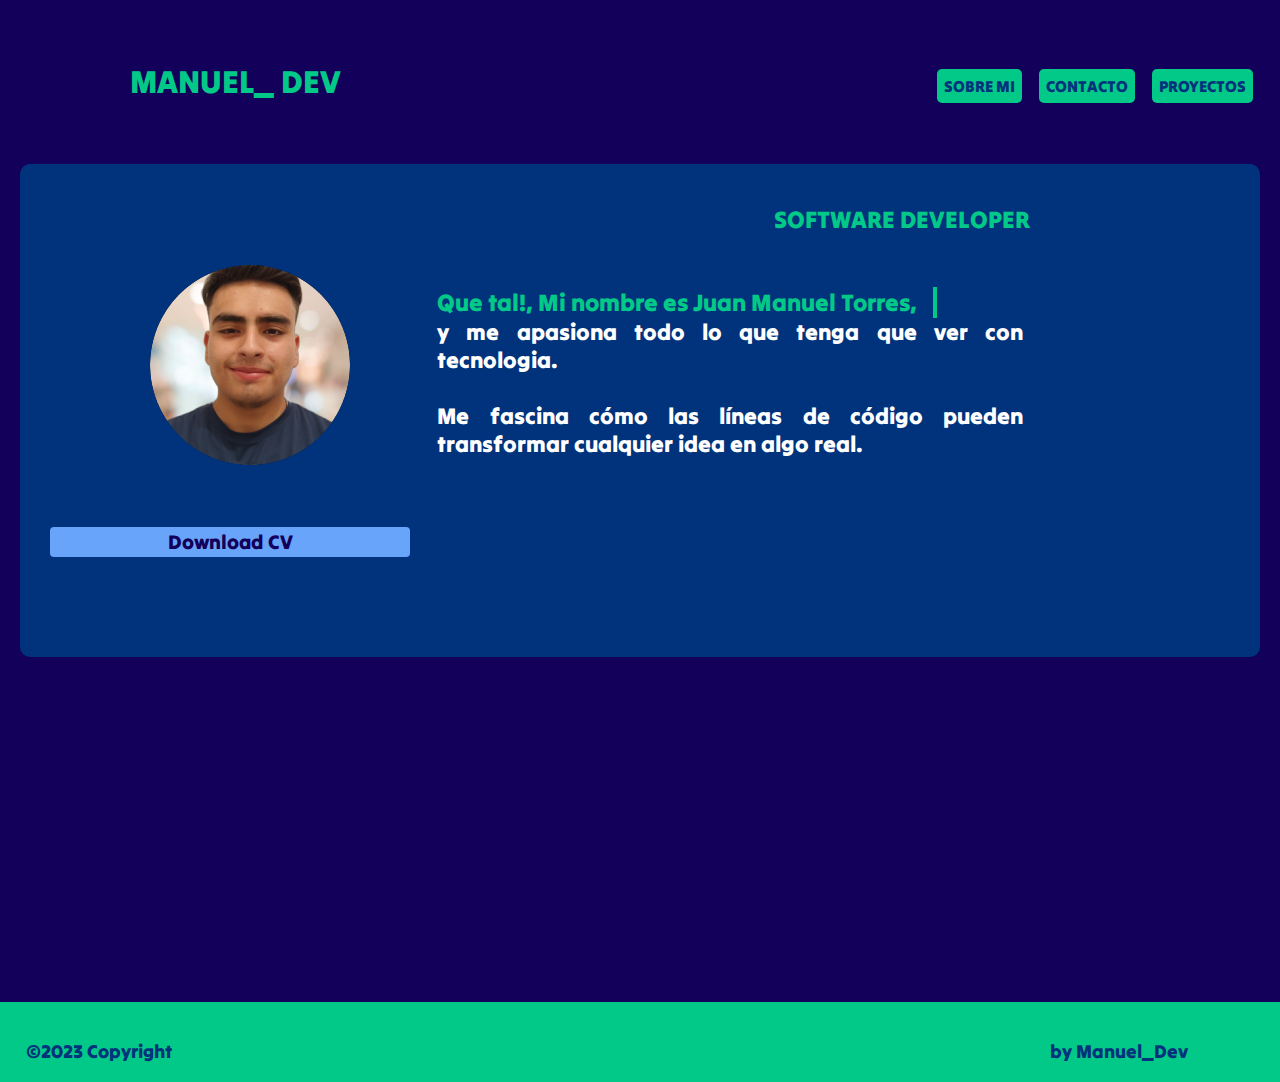
==== index.html @ 0cf20090 "proyecto1_v2 css, html and assets" ====
<!DOCTYPE html>
<html lang="en">

<head>
    <meta charset="UTF-8">
    <meta http-equiv="X-UA-Compatible" content="IE=edge">
    <meta name="viewport" content="width=device-width, initial-scale=1.0">
    <link rel="stylesheet" href="./css/main.css">
    <link rel="shortcut icon" href="#" type="image/x-icon"> <!-- logo-page -->
    <title>ManuelDev</title>
</head>

<body>
    <header>
        <h1 class="titulo">MANUEL_ DEV</h1>
        <nav>        
                <ul>
                    <li><a href="./index.html">SOBRE MI</a> </li>
                    <li><a href="./contacto.html">CONTACTO</a></li>
                    <li><a href="./proyectos.html">PROYECTOS</a></li>
                </ul>

        </nav>
    </header>
    <main>
        <section class="card-conainer-1">
            <h2 class="subtitulo">SOFTWARE DEVELOPER</h2>
            <div class="section-card">
                <div id="cont-img-perfil">
                    <img  id="img-perfil" src="./assets/img/1254profl.jpeg" alt="imagen-perfil">
                </div>
                
                <p id="descript">
                    <span>Que tal!, Mi nombre es Juan Manuel Torres,</span>
    
                    y me apasiona todo lo que tenga que ver con tecnologia.
                    <br><br>
    
                    Me fascina cómo las líneas de código pueden transformar cualquier idea en algo real.
    
                </p>
            </div>
            
           

            <id id="link-cv" role="button"><a href="./assets/docs/cv _jmts.pdf" download="cv_jmts.pdf">Download CV</a></id>


        </section>
    </main>
    <footer>
        
            <h3 id="txt-final">©2023 Copyright</h3>
        
        
            <h3 id="txt-final-2">by Manuel_Dev</h3>
        
    </footer>
</body>

</html>
---- css/main.css ----
@import url('https://fonts.googleapis.com/css2?family=Allerta+Stencil&family=Anton&family=Nunito:wght@200;1000&family=Tilt+Warp&display=swap');

:root {
    --principal: #13005A;
    --secundario: #03C988;
    --terciario: #00337C;
    --txtBlanco: #fff;
    --txtAzul: #00337C;
    --txtSpan: #03C988;

    --fontPrincipal: 'Tilt Warp', cursive;
    --fontSecundario: 'Nunito', sans-serif;
}

* {
    font-family: var(--fontPrincipal);
    background-color: var(--principal);
}

body {
    width: 100%;
    margin: 0;
}

footer {
    position: relative;
    margin-top: 345px;
    width: 98%;
    height: 5em;
    background-color: var(--secundario);
    display: flex;
    flex-direction: row;
    padding-left: 2%;
    
}
.card-conainer-1{
    margin: 20px;
    padding: 20px 10px 100px 30px;
    background-color: var(--terciario);
    border-radius: 10px;
    display: flex;
    flex-direction: column;
}
#txt-final {
    justify-content: space-between;
    align-content: center;
    text-align: left;
    margin-top: 10px;
    padding-top: 10px;
    padding-bottom: 2px;
    margin-bottom: 0;
    color: var(--txtAzul);
    text-align: center;
    background-color: var(--secundario);
    
}
#txt-final-2{
    justify-content: space-between;
    align-content: center;
    text-align: right;
    margin-top: 10px;
    padding-top: 10px;
    padding-left: 70%;
    padding-bottom: 2px;
    margin-bottom: 0;
    color: var(--txtAzul);
    text-align: center;
    background-color: var(--secundario);
    
}

/* estilos index */
header {
    margin-top: 20px;
    margin-left: 30px;
    display: flex;
    justify-content: space-between;
    
}

.titulo {
    color: var(--secundario);
    padding: 20px;
    padding-left: 100px;
    position: relative;
    text-align: left;
}

nav {
    margin-top: 20px;
    padding: 20px;
    padding-left: 100px;
    position: relative;
    text-decoration: none;



}

ul li {
    padding: 3px;
    margin: 4px;
    list-style: none;
    box-sizing: border-box;
    display: inline;

}


li a {
    text-decoration: none;
    background-color: var(--secundario);
    border-radius: 5px;
    padding: 7px;
    color: var(--txtAzul);


}
li a:hover {
    text-decoration: none;
    background-color:var(--terciario);
    color: var(--secundario);
    border-radius: 5px;
    padding: 10px;
    transition: 0.4s;


}


.card-about {
    margin: 20px;
    padding: 20px 10px 100px 30px;
    background-color: var(--terciario);
    border-radius: 10px;
    display: flex;
    flex-direction: column;
}

.subtitulo {
    background-color: var(--terciario);

    color: var(--secundario);
    font-weight: 100;
    text-align: right;
    justify-content: space-between;
    display: inline-block;
    margin-bottom: 20px;
    margin-right: 100px;
    border: 10px;
    padding-right: 120px;


}

.section-card {
    display: flex;
    background-color: var(--terciario);
    padding-left: 90px;
    margin: 10px;
    padding-right: 5px;
    border: 1px;
    width: 873px;
    height: 228px;

}

#descript {
    text-align: justify;
    background-color: var(--terciario);
    color: var(--txtBlanco);
    font-size: 17pt;
    display: inline;
  
}

#descript span {
    background-color: var(--terciario);
    font-size: 18pt;
    color: var(--txtSpan);
    white-space: nowrap;
    border-right: 4px solid;
    display: block;
    width: 31ch;

    animation: typing 2.2s steps(31), blink .5s infinite step-end alternate;
    overflow: hidden;
}
@keyframes typing {
    from {
        width: 0;
    }

}

@keyframes blink {
    50% {
        border-color: transparent;
    }

}

#img-perfil {

    border-radius: 50%;
    height: 200px;


}

#cont-img-perfil {
    background-color: var(--terciario);
    display: inline;
    padding-right: 10%;
}
#link-cv{
    display: flex;
    background-color:#68a5fa;
    border-radius: 4px;
    margin-top:2%;
    width: 30%;
    height: 30px;
    justify-content: center;
    align-items: center;
    align-content: center;
}

#link-cv a{
    display: flex;
    background-color:#68a5fa;
    border-radius: 4px;
    color: var(--principal);
    font-size: 20px;
    text-decoration: none;
}

#link-cv a:hover{
    display: flex;
    background-color:#68a5fa;
    border-radius: 4px;
    width: 40%;
    height: 20px;
    justify-content: center;
    align-items: center;
    align-content: center;
    text-decoration: underline;
    
}

/* estilos contacto */
#img-ldn,
#img-twi,
#img-fb {
    width: 60px;
    height: 58px;
    border-radius: 10px;
}
.buttons-i a{
    background-color: var(--terciario);
    color: var(--txtBlanco);
    text-decoration: none;
    display: block;
}
.buttons-i a:hover{
    color: var(--secundario);
    text-decoration: none;
    display: block;
}
.buttons-i,#btns-c {
    border: none;
    background-color: var(--terciario);
    flex-direction: column;
    justify-content: space-around;
    width: 250px;
    align-content: center;
    margin-top: 20px;
    margin-left: 80px;
    margin-right: 10px;
    margin-bottom: 20px;
    padding: 10px;
}
.card-conainer-1-2{
    margin: 20px;
    padding: 20px 10px 100px 30px;
    background-color: var(--terciario);
    border-radius: 10px;
    display: flex;
}

#img-git{
    width: 60px;
    height: 58px;
    border-radius: 10px;
    background-color: var(--terciario);
    margin: 40px;
    padding-top: 205px;
}
#btn-git{
    width: 250px;
    display: inline-flex;
    flex-direction: column;
    align-content: center;
    justify-content: centers;
    background-color: var(--terciario);
    

}
.buttons-d{
    background-color: var(--terciario);
    margin: 20px 20px 20px 20px;
}
.buttons-d a{
    background-color: var(--terciario);
    color: var(--txtBlanco);
    text-decoration: none;
    display: inline;
    margin:0;
    padding-left: 40px;
}
.buttons-d a:hover{
    color: var(--secundario);
    text-decoration: none;
    display: block;
}
.avatar{
    justify-content:center;
    align-content: center;
    display:inline;
    margin: 20px;
    padding: 2%;
    width: 300px;
    background-color: var(--terciario);
}
#img-avatar{
    width: 400px;
    background-color: var(--terciario);
    padding: 0px;
}

/*Estilos proyectos*/
.wrapper{
    padding-top: 25px;
	padding-left: 5%;
	padding-right: 2%;
	padding-bottom: 1%;
	align-items: center;
	align-content: center;
	justify-content: space-between;
	display: grid;
	grid-template-columns: repeat(3, 1fr);
	grid-gap: 10px;
	border-radius: 10px;
	background-color: #08024d95;
	margin: 40px;
	width: 87%;
}
.card{
    align-content: center;
	justify-content: center;
	transition: box-shadow .3s;
	margin: 30px;
	border-radius: 10px;
	border: 1px solid rgb(255, 255, 255);
	padding: 0;
	box-shadow: 0 0 11px rgba(33, 33, 33, .2);
	transform: perspective(500px) rotateY(0deg);
	width: 300px;
	height: 230px;
}

.card img {
	display: flex;
	width: 300px;
	height: 230px;
	border-radius: 10px;
}
.subt-proy{
    color:var(--txtBlanco);
    margin: 10px;
    padding-left: 35px;
    display: flex;
}
#desc-card{
    color: var(--txtAzul);
    font-size: 11pt;
    text-align: right;
    background-color: #fff;
    border-radius: 5px;
    margin-top: 3.5px;
    margin-bottom: 10px;
    padding: 5px;
    width: auto;
}
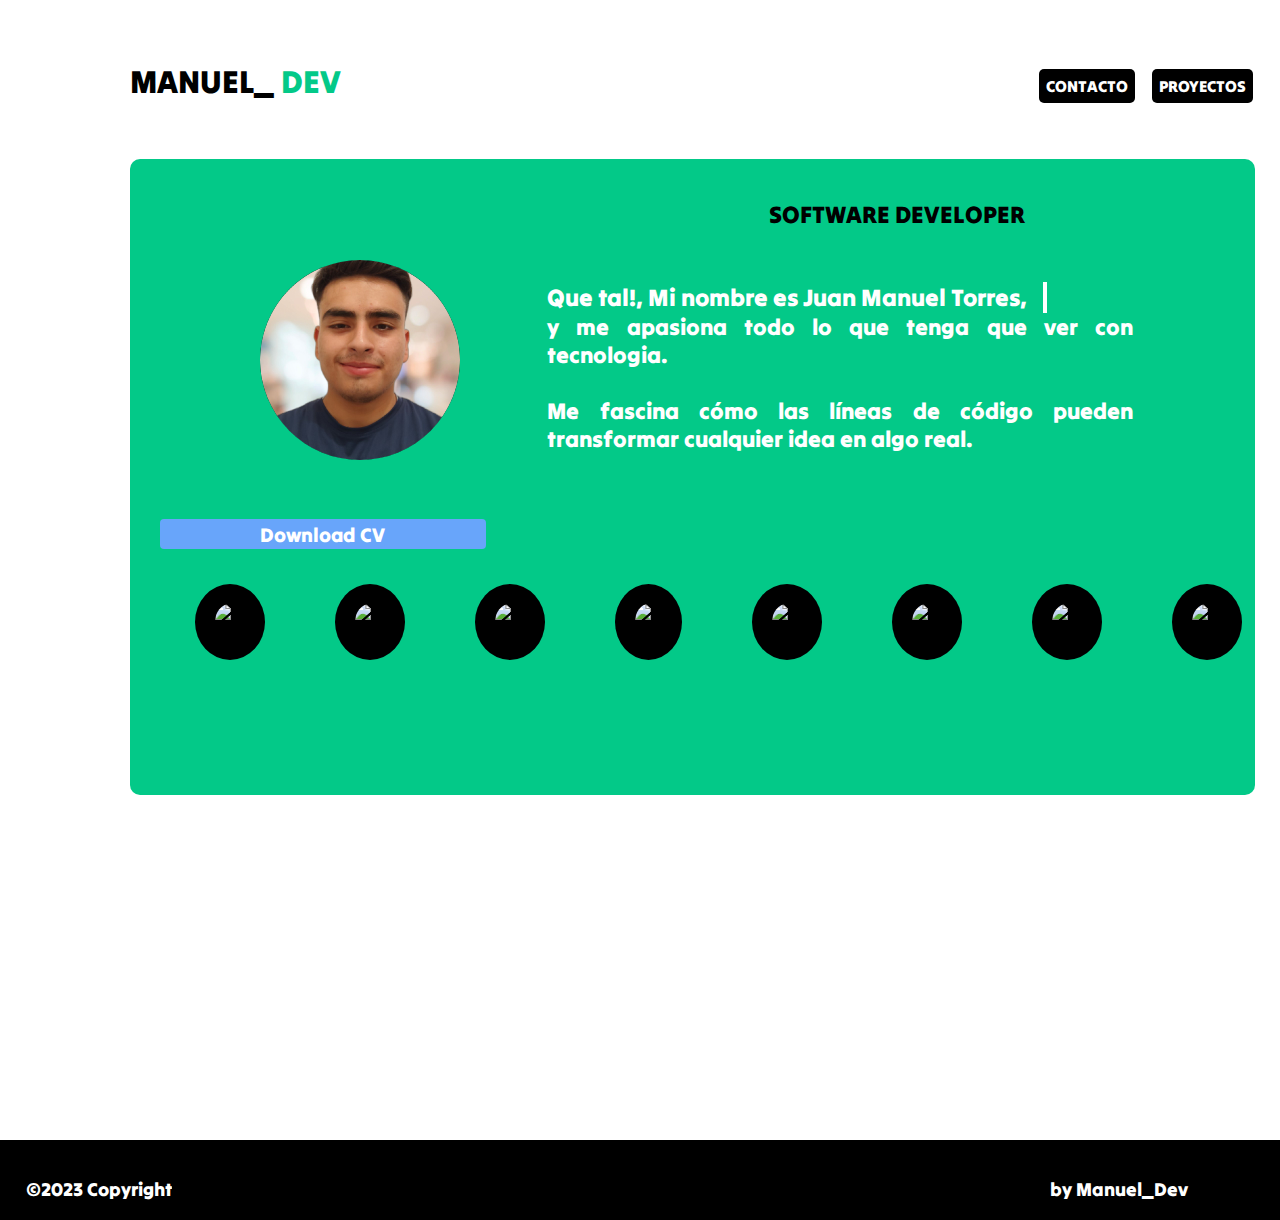
==== commit 57c9fe2a: "cambios en estilos de diseño" ====
--- a/index.html
+++ b/index.html
@@ -12,10 +12,10 @@
 
 <body>
     <header>
-        <h1 class="titulo">MANUEL_ DEV</h1>
+        <h1  class="titulo"><a href="./index.html">MANUEL_ <span>DEV</span></a></h1>
         <nav>        
                 <ul>
-                    <li><a href="./index.html">SOBRE MI</a> </li>
+                    <!-- <li><a href="./index.html">SOBRE MI</a> </li> -->
                     <li><a href="./contacto.html">CONTACTO</a></li>
                     <li><a href="./proyectos.html">PROYECTOS</a></li>
                 </ul>
@@ -43,10 +43,126 @@
             
            
 
-            <id id="link-cv" role="button"><a href="./assets/docs/cv _jmts.pdf" download="cv_jmts.pdf">Download CV</a></id>
+            <id id="link-cv" role="button"><a href="./assets/doc/CV_JMTS01.pdf" download="CV_JMTS01.pdf">Download CV</a></id>
 
 
+            <section>
+                <div class="slider">
+                    <div class="slider-container">
+                        <img class="img-tbl slider-item" src="./assets/img/node-js.webp" alt="Node" >
+                        <img class="img-tbl slider-item" src="./assets/img/React.webp" alt="React" > 
+                        <img class="img-tbl slider-item" src="./assets/img/js.png" alt="JavaScr" >
+                        <img class="img-tbl slider-item" src="./assets/img/java.png" alt="Java" >   
+                        <img class="img-tbl slider-item" src="./assets/img/c++.png" alt="C++" >
+                        <img class="img-tbl slider-item" src="./assets/img/MYSQL.png" alt="Mysql" >  
+                        <img class="img-tbl slider-item" src="./assets/img/linux-256.webp" alt="Linux" > 
+                        <img class="img-tbl slider-item" src="./assets/img/micsfWin.webp" alt="Windows" >  
+                        <img class="img-tbl slider-item" src="./assets/img/githubb.png" alt="GitHub" > 
+                        <img class="img-tbl slider-item" src="./assets/img/html.png" alt="Html" >  
+                        <img class="img-tbl slider-item" src="./assets/img/css.png" alt="css" > 
+                        <img class="img-tbl slider-item" src="./assets/img/sass.png" alt="sass" > 
+                        <img class="img-tbl slider-item" src="./assets/img/tailw.png" alt="tailwind" >
+                        <img class="img-tbl slider-item" src="./assets/img/bosstr.png" alt="boostrap" > 
+                        <img class="img-tbl slider-item" src="./assets/img/bash.png" alt="bash" > 
+
+                        <!-- repeat img to bucle -->
+                        <img class="img-tbl slider-item" src="./assets/img/node-js.webp" alt="Node" >
+                        <img class="img-tbl slider-item" src="./assets/img/React.webp" alt="React" > 
+                        <img class="img-tbl slider-item" src="./assets/img/js.png" alt="JavaScr" >
+                        <img class="img-tbl slider-item" src="./assets/img/java.png" alt="Java" >   
+                        <img class="img-tbl slider-item" src="./assets/img/c++.png" alt="C++" >
+                        <img class="img-tbl slider-item" src="./assets/img/MYSQL.png" alt="Mysql" >  
+                        <img class="img-tbl slider-item" src="./assets/img/linux-256.webp" alt="Linux" > 
+                        <img class="img-tbl slider-item" src="./assets/img/micsfWin.webp" alt="Windows" >  
+                        <img class="img-tbl slider-item" src="./assets/img/githubb.png" alt="GitHub" > 
+                        <img class="img-tbl slider-item" src="./assets/img/html.png" alt="Html" >  
+                        <img class="img-tbl slider-item" src="./assets/img/css.png" alt="css" > 
+                        <img class="img-tbl slider-item" src="./assets/img/sass.png" alt="sass" > 
+                        <img class="img-tbl slider-item" src="./assets/img/tailw.png" alt="tailwind" >
+                        <img class="img-tbl slider-item" src="./assets/img/bosstr.png" alt="boostrap" > 
+                        <img class="img-tbl slider-item" src="./assets/img/bash.png" alt="bash" > 
+
+                        <!-- repeat img to bucle -->
+                        <img class="img-tbl slider-item" src="./assets/img/node-js.webp" alt="Node" >
+                        <img class="img-tbl slider-item" src="./assets/img/React.webp" alt="React" > 
+                        <img class="img-tbl slider-item" src="./assets/img/js.png" alt="JavaScr" >
+                        <img class="img-tbl slider-item" src="./assets/img/java.png" alt="Java" >   
+                        <img class="img-tbl slider-item" src="./assets/img/c++.png" alt="C++" >
+                        <img class="img-tbl slider-item" src="./assets/img/MYSQL.png" alt="Mysql" >  
+                        <img class="img-tbl slider-item" src="./assets/img/linux-256.webp" alt="Linux" > 
+                        <img class="img-tbl slider-item" src="./assets/img/micsfWin.webp" alt="Windows" >  
+                        <img class="img-tbl slider-item" src="./assets/img/githubb.png" alt="GitHub" > 
+                        <img class="img-tbl slider-item" src="./assets/img/html.png" alt="Html" >  
+                        <img class="img-tbl slider-item" src="./assets/img/css.png" alt="css" > 
+                        <img class="img-tbl slider-item" src="./assets/img/sass.png" alt="sass" > 
+                        <img class="img-tbl slider-item" src="./assets/img/tailw.png" alt="tailwind" >
+                        <img class="img-tbl slider-item" src="./assets/img/bosstr.png" alt="boostrap" > 
+                        <img class="img-tbl slider-item" src="./assets/img/bash.png" alt="bash" > 
+
+                        <img class="img-tbl slider-item" src="./assets/img/node-js.webp" alt="Node" >
+                        <img class="img-tbl slider-item" src="./assets/img/React.webp" alt="React" > 
+                        <img class="img-tbl slider-item" src="./assets/img/js.png" alt="JavaScr" >
+                        <img class="img-tbl slider-item" src="./assets/img/java.png" alt="Java" >   
+                        <img class="img-tbl slider-item" src="./assets/img/c++.png" alt="C++" >
+                        <img class="img-tbl slider-item" src="./assets/img/MYSQL.png" alt="Mysql" >  
+                        <img class="img-tbl slider-item" src="./assets/img/linux-256.webp" alt="Linux" > 
+                        <img class="img-tbl slider-item" src="./assets/img/micsfWin.webp" alt="Windows" >  
+                        <img class="img-tbl slider-item" src="./assets/img/githubb.png" alt="GitHub" > 
+                        <img class="img-tbl slider-item" src="./assets/img/html.png" alt="Html" >  
+                        <img class="img-tbl slider-item" src="./assets/img/css.png" alt="css" > 
+                        <img class="img-tbl slider-item" src="./assets/img/sass.png" alt="sass" > 
+                        <img class="img-tbl slider-item" src="./assets/img/tailw.png" alt="tailwind" >
+                        <img class="img-tbl slider-item" src="./assets/img/bosstr.png" alt="boostrap" > 
+                        <img class="img-tbl slider-item" src="./assets/img/bash.png" alt="bash" >
+
+                        <!-- repeat img to bucle -->
+                        <img class="img-tbl slider-item" src="./assets/img/node-js.webp" alt="Node" >
+                        <img class="img-tbl slider-item" src="./assets/img/React.webp" alt="React" > 
+                        <img class="img-tbl slider-item" src="./assets/img/js.png" alt="JavaScr" >
+                        <img class="img-tbl slider-item" src="./assets/img/java.png" alt="Java" >   
+                        <img class="img-tbl slider-item" src="./assets/img/c++.png" alt="C++" >
+                        <img class="img-tbl slider-item" src="./assets/img/MYSQL.png" alt="Mysql" >  
+                        <img class="img-tbl slider-item" src="./assets/img/linux-256.webp" alt="Linux" > 
+                        <img class="img-tbl slider-item" src="./assets/img/micsfWin.webp" alt="Windows" >  
+                        <img class="img-tbl slider-item" src="./assets/img/githubb.png" alt="GitHub" > 
+                        <img class="img-tbl slider-item" src="./assets/img/html.png" alt="Html" >  
+                        <img class="img-tbl slider-item" src="./assets/img/css.png" alt="css" > 
+                        <img class="img-tbl slider-item" src="./assets/img/sass.png" alt="sass" > 
+                        <img class="img-tbl slider-item" src="./assets/img/tailw.png" alt="tailwind" >
+                        <img class="img-tbl slider-item" src="./assets/img/bosstr.png" alt="boostrap" > 
+                        <img class="img-tbl slider-item" src="./assets/img/bash.png" alt="bash" > 
+                      <!-- Agrega más imágenes aquí -->
+                    </div>
+                  </div>
+                  
+            </section>
         </section>
+        <!-- <section class="skills">
+            <h2 class="sub-titl-B" style="border-bottom: 1.5px solid rgb(100, 98, 98);">
+                Skills
+            </h2>
+            <div class="tabl-skills">
+                
+            <img class="img-tbl" src="./assets/img/node-js.webp" alt="Node" >
+            <img class="img-tbl" src="./assets/img/React.webp" alt="React" > 
+            <img class="img-tbl" src="./assets/img/js.png" alt="JavaScr" >
+            <img class="img-tbl" src="./assets/img/java.png" alt="Java" >   
+            <img class="img-tbl" src="./assets/img/c++.png" alt="C++" >
+            <img class="img-tbl" src="./assets/img/MYSQL.png" alt="Mysql" >  
+            <img class="img-tbl" src="./assets/img/linux-256.webp" alt="Linux" > 
+            <img class="img-tbl" src="./assets/img/micsfWin.webp" alt="Windows" >  
+            <img class="img-tbl" src="./assets/img/githubb.png" alt="GitHub" > 
+            <img class="img-tbl" src="./assets/img/html.png" alt="Html" >  
+            <img class="img-tbl" src="./assets/img/css.png" alt="css" > 
+            <img class="img-tbl" src="./assets/img/sass.png" alt="sass" > 
+            <img class="img-tbl" src="./assets/img/tailw.png" alt="tailwind" >
+            <img class="img-tbl" src="./assets/img/bosstr.png" alt="boostrap" > 
+            <img class="img-tbl" src="./assets/img/bash.png" alt="bash" > 
+            
+            </div>
+            </section> -->
+
+           
     </main>
     <footer>
         
@@ -56,6 +172,7 @@
             <h3 id="txt-final-2">by Manuel_Dev</h3>
         
     </footer>
+    <script src="./functions.js"></script>
 </body>
 
 </html>--- a/css/main.css
+++ b/css/main.css
@@ -1,12 +1,12 @@
 @import url('https://fonts.googleapis.com/css2?family=Allerta+Stencil&family=Anton&family=Nunito:wght@200;1000&family=Tilt+Warp&display=swap');
 
 :root {
-    --principal: #13005A;
-    --secundario: #03C988;
-    --terciario: #00337C;
+    --principal: #ffffff;
+    --secundario: #000000;
+    --terciario: #03C988;
     --txtBlanco: #fff;
-    --txtAzul: #00337C;
-    --txtSpan: #03C988;
+    --txtAzul: #fff;
+    --txtSpan: #fff;
 
     --fontPrincipal: 'Tilt Warp', cursive;
     --fontSecundario: 'Nunito', sans-serif;
@@ -34,7 +34,8 @@
     
 }
 .card-conainer-1{
-    margin: 20px;
+    margin: 15px 25px 15px 130px;
+    
     padding: 20px 10px 100px 30px;
     background-color: var(--terciario);
     border-radius: 10px;
@@ -84,6 +85,15 @@
     padding-left: 100px;
     position: relative;
     text-align: left;
+    
+}
+.titulo a{
+    color: var(--secundario);
+    text-decoration: none;
+}
+.titulo span{
+    color: var(--terciario);
+    
 }
 
 nav {
@@ -152,6 +162,25 @@
 
 
 }
+.slider {
+    width: 100%;
+    overflow: hidden;
+    background-color: var(--terciario);
+  }
+  
+  .slider-container {
+    display: flex;
+    transition: transform 1.5s ease;
+    background-color: var(--terciario);
+  }
+  
+  
+  .slider-item {
+  
+    flex: 50%; /* Ajusta el ancho de las imágenes según tus necesidades */
+    padding: 20px;
+    margin: 35px;
+  }
 
 .section-card {
     display: flex;
@@ -246,6 +275,31 @@
     text-decoration: underline;
     
 }
+.tabl-skills{
+	display: flex;
+	align-content: center;
+	align-items: center;
+	justify-content: space-between;
+	margin: 5px;
+	padding: 2%;
+    background-color:#03c9876b;
+
+}
+.img-tbl{
+    background-color: var(--secundario);
+	width: 30px;
+	border-radius: 50%;
+	display: inline-flex;
+	align-items: center;
+	justify-content: center;
+}  
+.sub-titl-B {
+	
+	font-size: 25px;
+	color:var(--secundario);
+	text-align: center;
+
+} 
 
 /* estilos contacto */
 #img-ldn,
@@ -280,7 +334,8 @@
     padding: 10px;
 }
 .card-conainer-1-2{
-    margin: 20px;
+    margin: 15px 25px 15px 130px;
+    
     padding: 20px 10px 100px 30px;
     background-color: var(--terciario);
     border-radius: 10px;
@@ -350,7 +405,7 @@
 	grid-template-columns: repeat(3, 1fr);
 	grid-gap: 10px;
 	border-radius: 10px;
-	background-color: #08024d95;
+	background-color: var(--terciario);
 	margin: 40px;
 	width: 87%;
 }
@@ -375,7 +430,7 @@
 	border-radius: 10px;
 }
 .subt-proy{
-    color:var(--txtBlanco);
+    color:var(--secundario);
     margin: 10px;
     padding-left: 35px;
     display: flex;
@@ -384,7 +439,7 @@
     color: var(--txtAzul);
     font-size: 11pt;
     text-align: right;
-    background-color: #fff;
+    background-color: var(--secundario);
     border-radius: 5px;
     margin-top: 3.5px;
     margin-bottom: 10px;
